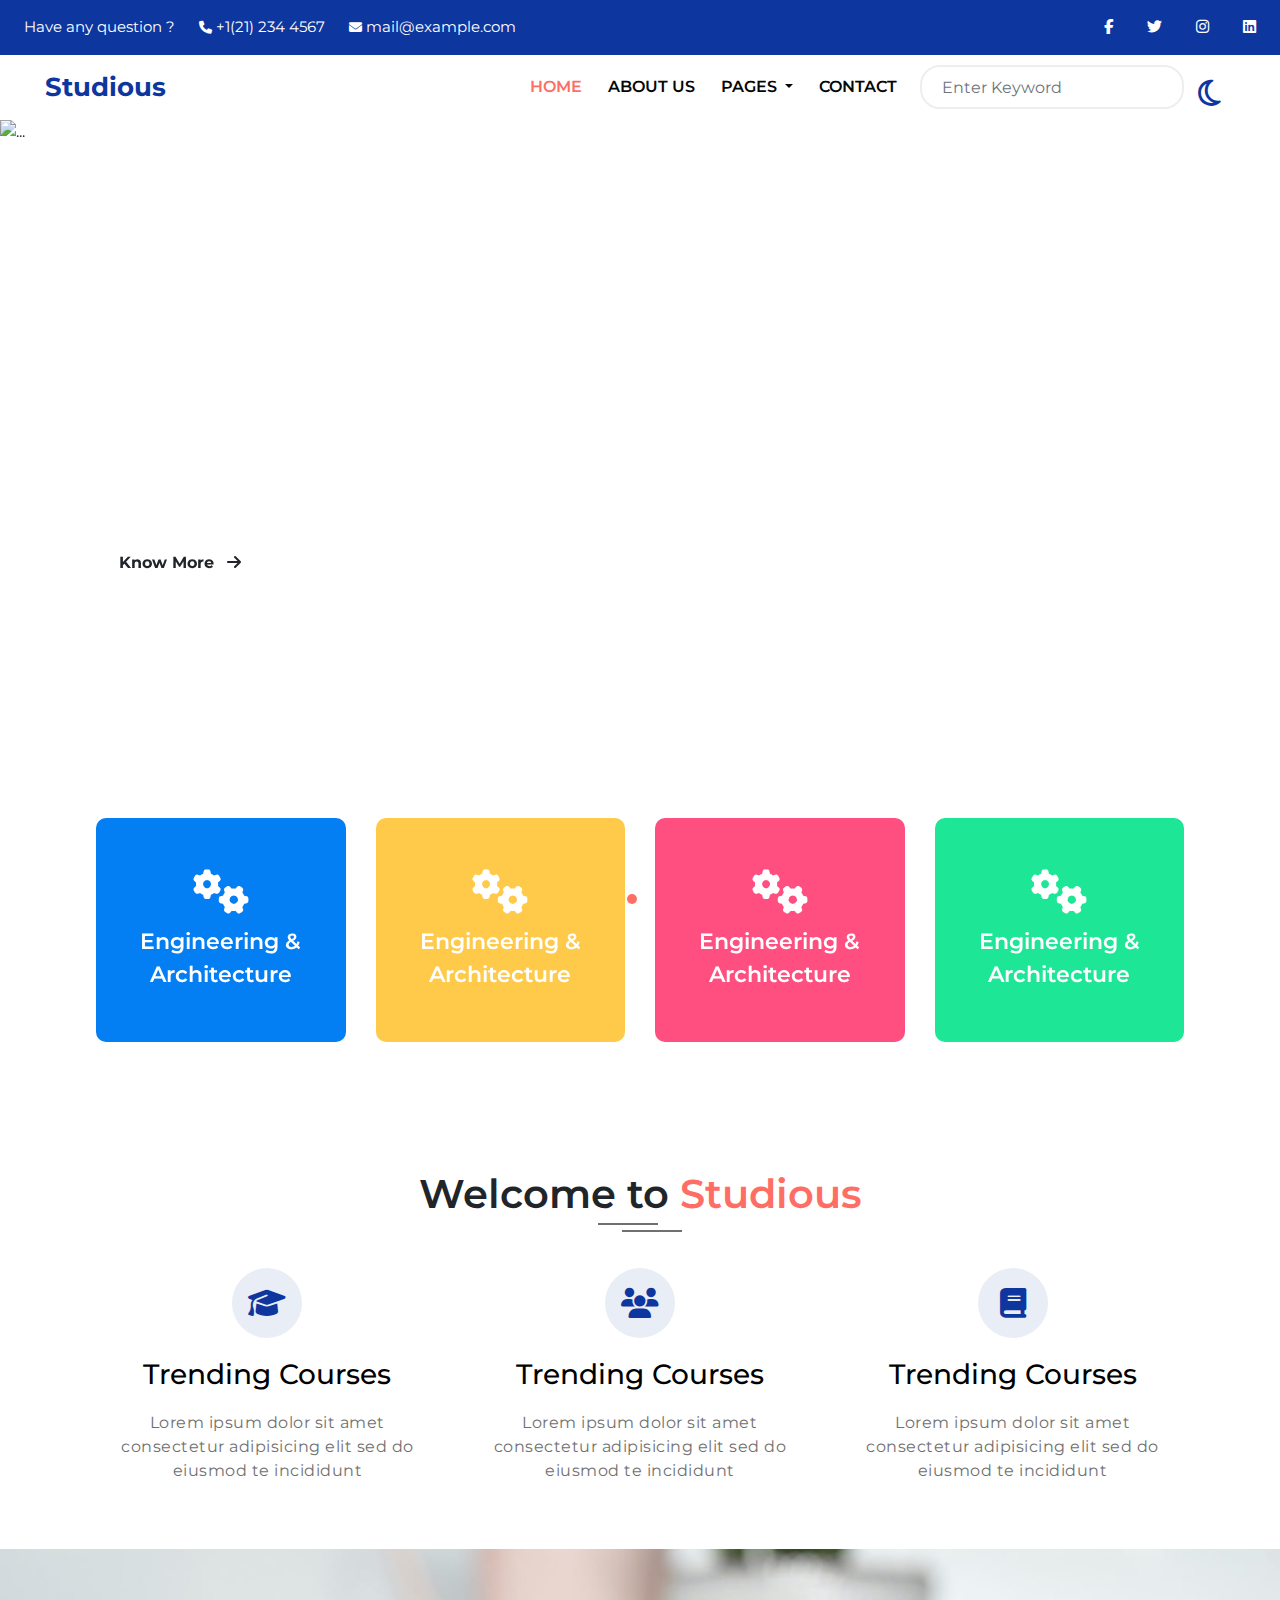
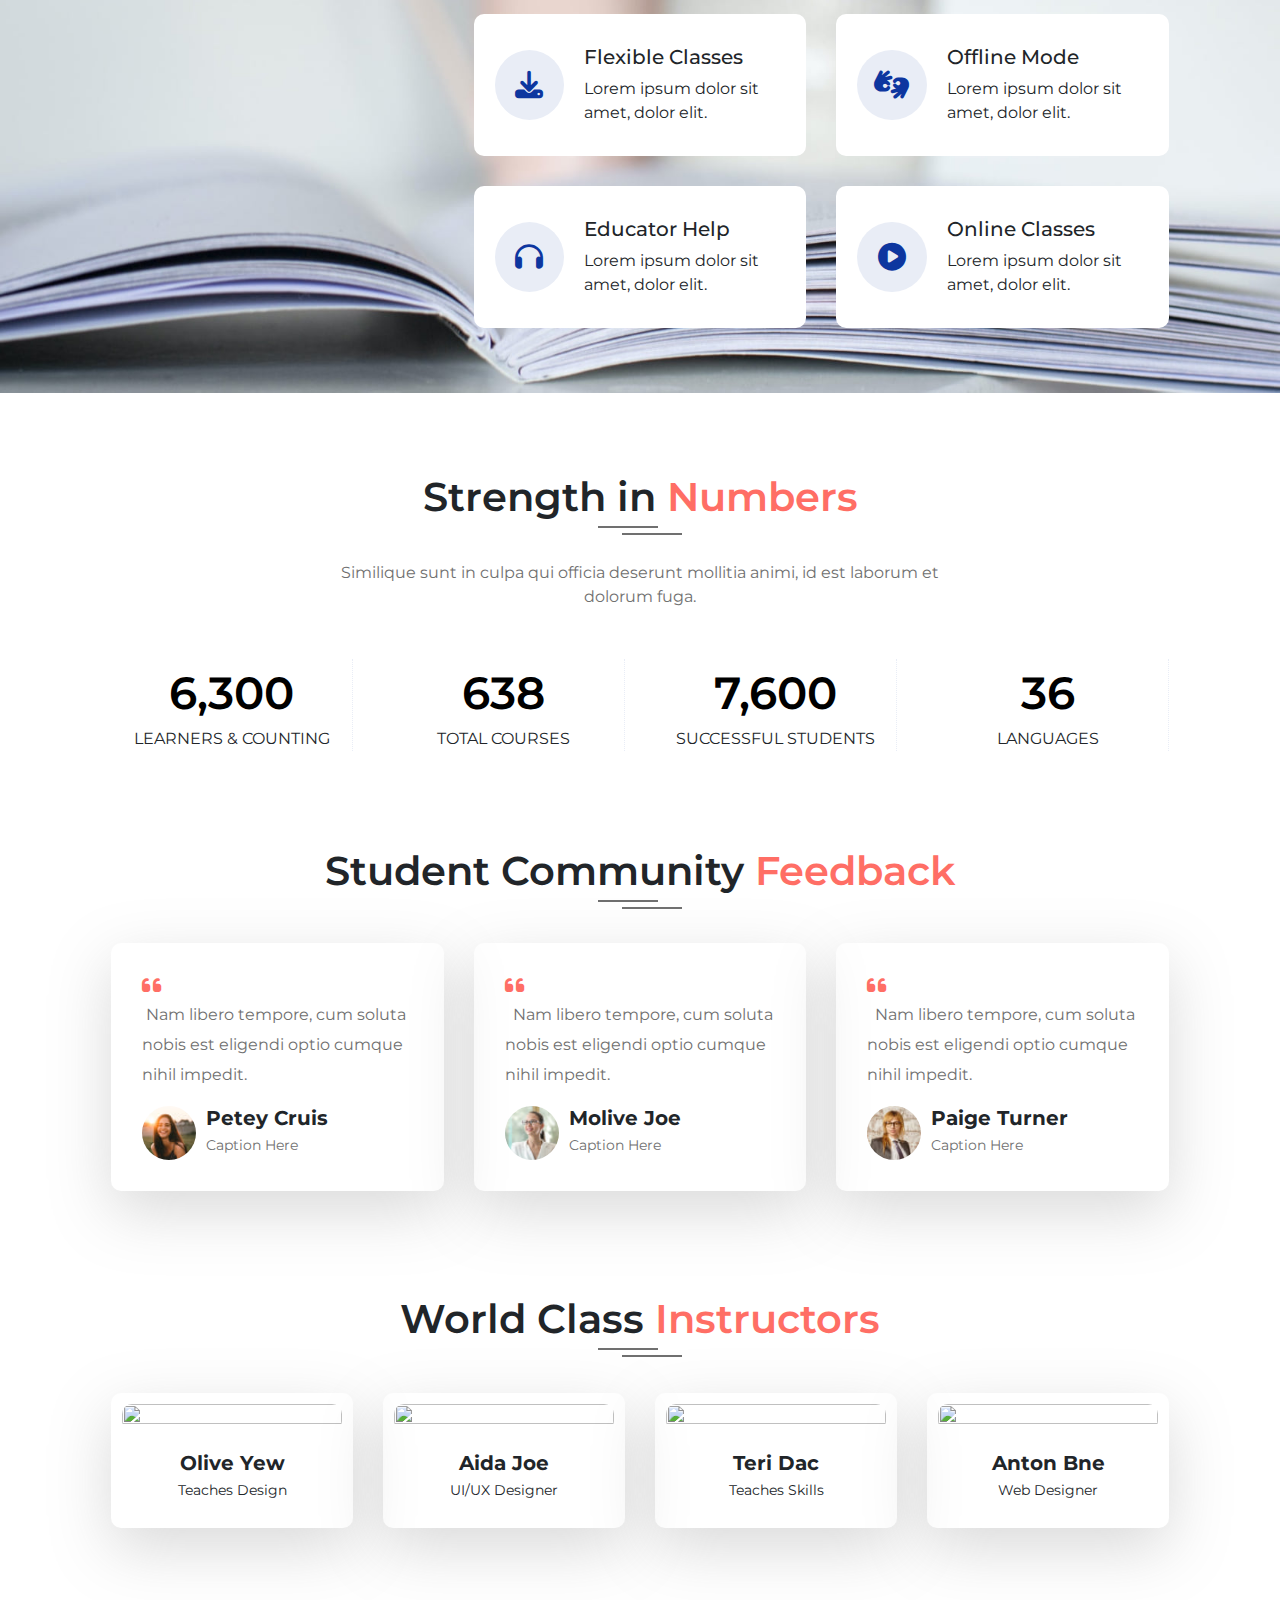
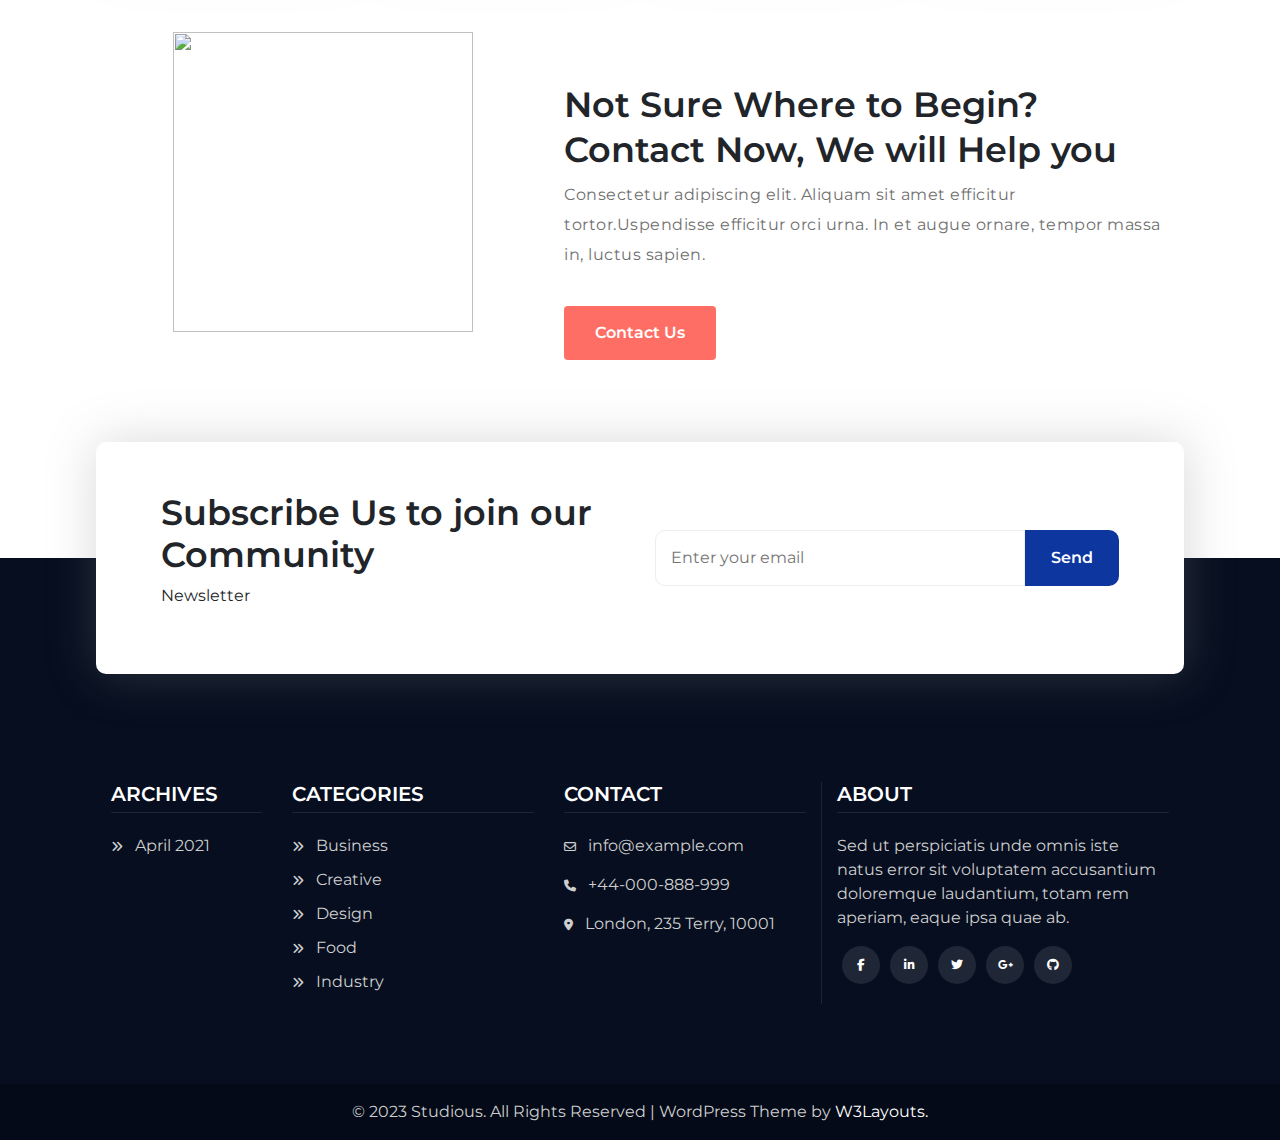
==== index.html @ 803b39f8 "edit ten file" ====
<!DOCTYPE html>
<html lang="en">
  <head>
    <link rel="shortcut icon" href="./img/icon.png" type="image/x-icon">
    <title>Studious - Group 3</title>
    <!-- Required meta tags -->
    <meta charset="utf-8" />
    <meta
      name="viewport"
      content="width=device-width, initial-scale=1, shrink-to-fit=no"
    />
    <!-- Bootstrap CSS -->
    <link
      rel="stylesheet"
      href="https://stackpath.bootstrapcdn.com/bootstrap/4.3.1/css/bootstrap.min.css"
      integrity="sha384-ggOyR0iXCbMQv3Xipma34MD+dH/1fQ784/j6cY/iJTQUOhcWr7x9JvoRxT2MZw1T"
      crossorigin="anonymous"
    />

    <!-- FONT AWESOME -->
    <link
      rel="stylesheet"
      href="https://cdnjs.cloudflare.com/ajax/libs/font-awesome/6.4.0/css/all.min.css"
    />

    <!-- FONT GG -->
    <link
      href="https://fonts.googleapis.com/css2?family=Montserrat:wght@100;200;300;400;500;600;700;800;900&display=swap"
      rel="stylesheet"
    />

    <!-- MAIN CSS -->
    <link rel="stylesheet" href="./CSS/index.css" />
  </head>
  <body id="myBody">
    <!-- HEADER -->
    <header>
      <div class="header__container">
        <div
          class="header__contact d-flex justify-content-between align-items-center py-3 px-4"
        >
          <div class="header__left d-flex align-items-center">
            <a href="#"><span class="hover__ora">Have any question ?</span></a>
            <div class="header__icon ml-4">
              <i class="fa fa-phone"></i>
              <a href="tel:+1(21)2344567">
                <span class="hover__ora">+1(21) 234 4567</span>
              </a>
            </div>
            <div class="header__icon ml-4">
              <i class="fa fa-envelope"></i>
              <a href="mailto:mail@example.com">
                <span class="hover__ora">mail@example.com</span>
              </a>
            </div>
          </div>
          <div class="header__right">
            <a href="https://facebook.com/w3layouts">
              <i class="fab fa-facebook-f hover__ora"></i>
            </a>
            <a href="https://twitter.com/w3layouts">
              <i class="fab fa-twitter hover__ora"></i>
            </a>
            <a href="https://instagram.com/w3layouts">
              <i class="fab fa-instagram hover__ora"></i>
            </a>
            <a href="https://Linkedin.com/w3layouts">
              <i class="fab fa-linkedin hover__ora"></i>
            </a>
          </div>
        </div>
        <div class="header__content">
          <!--start navbar -->
          <nav class="header__nav navbar navbar-expand-lg mx-lg-4 ">
            <a class="navbar-brand d-flex align-items-center" href="#">
              <img src="./img/logo.png" alt="" />
              <span class="hover__ora h2_DarkLight_Hover">Studious</span>
            </a>
            <button
              class="navbar-toggler"
              type="button"
              data-toggle="collapse"
              data-target="#navbarSupportedContent"
              aria-controls="navbarSupportedContent"
              aria-expanded="false"
              aria-label="Toggle navigation"
            >
              <span class="navbar-toggler-icon fa icon-expand fa-bars"></span>
            </button>

            <div class="collapse navbar-collapse" id="navbarSupportedContent">
              <ul class="navbar-nav ml-auto">
                <li class="nav-item active">
                  <a class="nav-link h2_DarkLight_Hover " style="color: #ff6e65;" href="#">Home</a>
                </li>
                <li class="nav-item">
                  <a class="nav-link h2_DarkLight_Hover" href="#">About Us</a>
                </li>
                <li class="nav-item dropdown">
                  <a
                    class="nav-link h2_DarkLight_Hover dropdown-toggle"
                    href="#"
                    id="navbarDropdown"
                    role="button"
                    data-toggle="dropdown"
                    aria-haspopup="true"
                    aria-expanded="false"
                  >
                    Pages
                  </a>
                  <div class="dropdown-menu" aria-labelledby="navbarDropdown">
                    <a class="dropdown-item h2_DarkLight_Hover" href="#">BLOG POSTS</a>
                    <a class="dropdown-item h2_DarkLight_Hover" href="#">404 PAGE</a>
                    <!-- <div class="dropdown-divider"></div> -->
                    <a class="dropdown-item h2_DarkLight_Hover" href="#">LANDING PAGE</a>
                    <a class="dropdown-item h2_DarkLight_Hover" href="#">ELEMENTS PAGE</a>
                  </div>
                </li>
                
                  <li class="nav-item">
                    <a class="nav-link h2_DarkLight_Hover " href="#">Contact</a>
                  </li>                           
              </ul>
              <form class="form-inline my-2 my-lg-0">
                <input
                  class="form-control mr-sm-2"
                  type="search"
                  placeholder="Enter Keyword"
                  aria-label="Search"
                />
                <button class="btn" aria-hidden="true" type="submit">
                  <i class="fa fa-search hover__ora"></i>
                </button>              
              </form>
            </div>
            <!-- dark-light -->
            <div class="nav-item nav-item2 ml-5">
              <button class="btn btn_dark_light" id="switchButton" title="Click to switch theme">
                <i class="fa-regular fa-moon"></i>
                <i class="fa-regular fa-sun"></i>
              </button>
            </div>
            <!-- end dark-light -->
          </nav>
          <!-- end navbar -->
        </div>
      </div>
      <div class="clear"></div>
    </header>
    
    <!-- BANNER -->
    <section class="banner">
      <div class="banner__container">
        <div class="banner__img">
        <div
          id="carouselExampleIndicators"
          class="carousel slide"
          data-ride="carousel"
        >
          <ol class="carousel-indicators">
            <li
              data-target="#carouselExampleIndicators"
              data-slide-to="0"
              class="active"
            ></li>
            <li data-target="#carouselExampleIndicators" data-slide-to="1"></li>
          </ol>
          <div class="carousel-inner">
            <div class="carousel-item active">
              <img src="./img/banner1.jpg" class="d-block w-100 h-100" alt="..." />
              <div class="banner__text">
                <p>
                  Master the Skills to Drive yours Career                  
                </p>
                <a class="button1 btn" href="#">Know More <i class="fa fa-arrow-right ml-2"></i></a>
              </div>
            </div>
            <div class="carousel-item">
              <img src="./img/banner2.jpg" class="d-block w-100 h-100" alt="..." />
              <div class="banner__text">
                <p>
                  Studious is the 
                  best choice for 
                  everyone
                </p>
                <a class="button1 btn" href="#">Know More <i class="fa fa-arrow-right ml-2"></i></a>
              </div>
            </div>
          </div>
        </div>
      </div>
     
      <div class="clear"></div>
    </section>

    <!--SERVICE -->
    <section class="service container__common">
      <div class="row text-center">
        <div class="col-lg-3 col-md-6 col-12 mb-3">
          <div class="service__item service__item1">
            <i class="fa fa-cogs"></i>
            <a href="#">Engineering & <br>Architecture</a>
          </div>
        </div>
        <div class="col-lg-3 col-md-6 col-12 mb-3">
          <div class="service__item service__item2">
            <i class="fa fa-cogs"></i>
            <a href="#">Engineering & <br>Architecture</a>
          </div>
        </div>
        <div class="col-lg-3 col-md-6 col-12 mb-3">
          <div class="service__item service__item3">
            <i class="fa fa-cogs"></i>
            <a href="#">Engineering & <br>Architecture</a>
          </div>
        </div>
        <div class="col-lg-3 col-md-6 col-12 mb-3">
          <div class="service__item service__item4">
            <i class="fa fa-cogs"></i>
            <a href="#">Engineering & <br>Architecture</a>
          </div>
        </div>
      </div>
      <div class="clear"></div>
    </section>

    <!-- INTRO -->
    <section class="intro">
      <div class="intro__top container__common title">
        <h2 class="h2_DarkLight">Welcome to<span>&nbspStudious</span></h2>
        <div class="intro__detail row text-center">
          <div class="col-12 col-sm-6 col-lg-4 mx-auto">
            <div class="intro__top__item">
              <i class="fa fa-graduation-cap"></i>
              <a href="#">
                <h3 class="h2_DarkLight_Hover">Trending Courses</h3>
              </a>
              <p>Lorem ipsum dolor sit amet consectetur adipisicing elit sed do eiusmod te incididunt</p>
            </div>
          </div>
          <div class=" col-12 col-sm-6 col-lg-4 mx-auto">
            <div class="intro__top__item">
              <i class="fa fa-users"></i>              
              <a href="#">
                <h3 class="h2_DarkLight_Hover">Trending Courses</h3>
              </a>
              <p>Lorem ipsum dolor sit amet consectetur adipisicing elit sed do eiusmod te incididunt</p>
            </div>
          </div>
          <div class=" col-12 col-sm-6 col-lg-4 mx-auto ">
            <div class="intro__top__item">
              <i class="fa fa-book">             
              </i>           
              <a href="#">
                <h3 class="h2_DarkLight_Hover">Trending Courses</h3>
              </a>         
              <p>Lorem ipsum dolor sit amet consectetur adipisicing elit sed do eiusmod te incididunt</p>
            </div>
          </div>         
        </div>
      </div>
      <div class="intro__bot">
        <div class=" container__common row"> 
          <div class="col-xl-4"></div>
          <div class="col-xl-8 col-12 mx-0 row p-0">
          <div class="col-md-6 intro__bot__box">
            <div class="intro__bot__item">
              <i class="fa fa-download"></i>
              <div class="intro__text">
                <h5 class="h2_DarkLight">Flexible Classes</h5>
                <p  class="mb-0 h5_DarkLight">Lorem ipsum dolor sit <br> amet, dolor elit.</p>
              </div>
            </div>
          </div>
          <div class="col-md-6 intro__bot__box">
            <div class="intro__bot__item">
              <i class="fa fa-american-sign-language-interpreting"></i>
              <div class="intro__text">
                <h5 class="h2_DarkLight">Offline Mode</h5>
                <p  class="mb-0 h5_DarkLight">Lorem ipsum dolor sit <br> amet, dolor elit.</p>
              </div>
            </div>
          </div>
          <div class="col-md-6 intro__bot__box">
            <div class="intro__bot__item">
              <i class="fa fa-headphones"></i>
              <div class="intro__text">
                <h5 class="h2_DarkLight">Educator Help</h5>
                <p  class="mb-0 h5_DarkLight">Lorem ipsum dolor sit <br> amet, dolor elit.</p>
              </div>
            </div>
          </div>
          <div class="col-md-6 intro__bot__box">
            <div class="intro__bot__item">
              <i class="fa fa-play-circle"></i>
              <div class="intro__text">
                <h5 class="h2_DarkLight">
                  Online Classes</h5>
                <p  class="mb-0 h5_DarkLight">Lorem ipsum dolor sit <br> amet, dolor elit.</p>
              </div>
            </div>
          </div>  
        </div>
        </div>                 
        </div>              
      
      <div class="clear"></div>
    </section>

    <!-- NUMBER -->
   <section class="number text-center">
    <div class="number__title title">
      <h2 class="h2_DarkLight">Strength in<span>&nbspNumbers</span></h2>
      <p>Similique sunt in culpa qui officia deserunt mollitia animi, id est laborum et <br> dolorum fuga.</p>
    </div>
      <div class="number__content">
        <div class="row container__common ">
          <div class="col-12 col-sm-6 col-lg-3">
            <div class="number__item number__item1">
              <span class="counter h2_DarkLight">6,300</span>
              <p>LEARNERS & COUNTING</p>
            </div>
          </div>
          <div class="col-12 col-sm-6 col-lg-3">
            <div class="number__item number__item1">
              <span class="counter h2_DarkLight">638</span>
              <p>TOTAL COURSES</p>
            </div>
          </div>
          <div class="col-12 col-sm-6 col-lg-3">
            <div class="number__item number__item1">
              <span class="counter h2_DarkLight">7,600</span>
              <p>SUCCESSFUL STUDENTS</p>
            </div>
          </div>
          <div class="col-12 col-sm-6 col-lg-3">
            <div class="number__item number__item1">
              <span class="counter h2_DarkLight">36</span>
              <p>LANGUAGES</p>
            </div>
          </div>
        </div>
      </div>
    <div class="clear"></div>
   </section>

   <!-- FEEDBACK -->
   <section class="feedback">
    <div class="feedback__title title">
      <h2 class="h2_DarkLight ">Student Community<span>&nbspFeedback</span></h2>
    </div>
    <div class="feedback__content row container__common mt-5">
      <div class="col-12 col-md-6 col-lg-4  mb-4">
        <div class="feedback__item">
          <i class="fa fa-quote-left"></i>
          <p class="h5_DarkLight"> &nbspNam libero tempore, cum soluta nobis est eligendi optio cumque nihil impedit.</p>
          <div class="feedback__icon">
            <img src="./img/feedback__icon1.jpg" alt="">
            <div class="feedback__name">
              <h5 class="h2_DarkLight">Petey Cruis</h5>
              <p>Caption Here</p>
            </div>
          </div>
        </div>
      </div>
      <div class="col-12 col-md-6 col-lg-4 mb-4">
        <div class="feedback__item">
          <i class="fa fa-quote-left"></i>
          <p class="h5_DarkLight">&nbsp Nam libero tempore, cum soluta nobis est eligendi optio cumque nihil impedit.</p>
          <div class="feedback__icon">
            <img src="./img/feedback__icon2.jpg" alt="">
            <div class="feedback__name">
              <h5 class="h2_DarkLight">Molive Joe</h5>
              <p>Caption Here</p>
            </div>
          </div>
        </div>
      </div>
      <div class="col-12 col-md-6 col-lg-4 mb-4 mx-auto">
        <div class="feedback__item">
          <i class="fa fa-quote-left"></i>
          <p class="h5_DarkLight">&nbsp Nam libero tempore, cum soluta nobis est eligendi optio cumque nihil impedit.</p>
          <div class="feedback__icon">
            <img src="./img/feedback__icon3.jpg" alt="">
            <div class="feedback__name">
              <h5 class="h2_DarkLight">Paige Turner</h5>
              <p>Caption Here</p>
            </div>
          </div>
        </div>
      </div>

    </div>
    <div class="clear"></div>
   </section>

   <!-- INSTRUCTORS -->
   <section class="instructors">
    <div class="instructors__title title">
      <h2 class="h2_DarkLight">World Class<span>&nbspInstructors</span></h2>
    </div>
    <div class="instructors__content row container__common text-center">
      <div class="col-12 col-sm-6 col-lg-3 mb-4">
        <div class="instructions__item">
          <div class="instructors__img">
            <img src="./img/instructors__1.jpg" alt="">
            <div class="instructors__overlay">
              <a href="#">
                <i class="fab fa-facebook-f"></i>
              </a>
              <a href="#">
                <i class="fab fa-twitter"></i>
              </a>
              <a href="#">
               <i class="fab fa-google-plus-g"></i>
              </a> 
            </div>
          </div>
          <h5 class="h2_DarkLight_Hover">Olive Yew</h5>
          <p class="h5_DarkLight">Teaches Design</p>
        </div>
      </div>
      <div class="col-12 col-sm-6 col-lg-3 mb-4">
        <div class="instructions__item">
          <div class="instructors__img">
            <img src="./img/instructors__2.jpg" alt="">
            <div class="instructors__overlay">
              <a href="#">
                <i class="fab fa-facebook-f"></i>
              </a>
              <a href="#">
                <i class="fab fa-twitter"></i>
              </a>
              <a href="#">
               <i class="fab fa-google-plus-g"></i>
              </a> 
            </div>
          </div>
          <h5 class="h2_DarkLight_Hover">Aida Joe</h5>
          <p class="h5_DarkLight">UI/UX Designer</p>
        </div>
      </div>
      <div class="col-12 col-sm-6 col-lg-3 mb-4">
        <div class="instructions__item">
          <div class="instructors__img">
            <img src="./img/instructors__3.jpg" alt="">
            <div class="instructors__overlay">
              <a href="#">
                <i class="fab fa-facebook-f"></i>
              </a>
              <a href="#">
                <i class="fab fa-twitter"></i>
              </a>
              <a href="#">
               <i class="fab fa-google-plus-g"></i>
              </a> 
            </div>
          </div>
          <h5 class="h2_DarkLight_Hover">Teri Dac</h5>
          <p class="h5_DarkLight">Teaches Skills</p>
        </div>
      </div>
      <div class="col-12 col-sm-6 col-lg-3 mb-4">
        <div class="instructions__item">
          <div class="instructors__img">
            <img src="./img/instructors__4.jpg" alt="">
            <div class="instructors__overlay">
              <a href="#">
                <i class="fab fa-facebook-f"></i>
              </a>
              <a href="#">
                <i class="fab fa-twitter"></i>
              </a>
              <a href="#">
               <i class="fab fa-google-plus-g"></i>
              </a> 
            </div>
          </div>  
          <h5 class="h2_DarkLight_Hover">Anton Bne</h5>
          <p class="h5_DarkLight">Web Designer</p>         
        </div>
      </div>      
    </div>
   </section>

   <!-- CONTACT -->
<section class="contact">
<div class="contact__tittle container__common row d-flex">
  <div class="col-lg-5 mx-auto contact__item1">
    <img src="./img/contact__1.png" alt="">
  </div>
  <div class="col-lg-7 mb-5 contact__item2 ">
    <h2 class="h2_DarkLight">Not Sure Where to Begin? <br>
      Contact Now, We will Help you</h2>
      <p>Consectetur adipiscing elit. Aliquam sit amet efficitur tortor.Uspendisse efficitur orci urna. In et augue ornare, tempor massa in, luctus sapien.</p>
      <a href="#" class="btn contact__button">Contact Us</a>
  </div>
</div>
<div class="contact__content">
  <div class="row container__common">
  <div class="col-lg-2 col-sm-6 col-12 mt-4">
    <div class="contact__item">
      <h5>ARCHIVES</h5>
      <a href="#">
        <i class="fa-solid fa-angles-right"></i>
        <span> &nbsp April 2021</span>
      </a>
    </div>
  </div>
  <div class="col-lg-3 col-sm-6 col-12 mt-4">
    <div class="contact__item">
    <h5>CATEGORIES</h5>    
      <a href="#">
        <i class="fa-solid fa-angles-right"></i>
        <span>&nbsp Business</span>
      </a>
    <a href="#">
      <i class="fa-solid fa-angles-right"></i>
      <span>&nbsp Creative</span>
    </a>
    <a href="#">
      <i class="fa-solid fa-angles-right"></i>
      <span>&nbsp Design </span>
    </a>
    <a href="#">
      <i class="fa-solid fa-angles-right"></i>
      <span>&nbsp Food</span>
    </a>
    <a href="#">
      <i class="fa-solid fa-angles-right"></i>
      <span>&nbsp Industry</span>
    </a>
  </div>
  </div>
  <div class="col-lg-3 col-sm-6 col-12 mt-4">
    <div class="contact__item">
      <h5>CONTACT</h5>
      <div class="contact__address">
      <a href="#">
        <i class="fa-regular fa-envelope"></i>
        <span>&nbsp info@example.com</span>
      </a>
      <a href="#">
        <i class="fa fa-phone"></i>
        <span>&nbsp +44-000-888-999</span>
      </a>
      <a href="#">
        <i class="fa fa-map-marker-alt"></i>
        <span>&nbsp London, 235 Terry, 10001</span>
      </a>
    </div>
    </div>
  </div>
  <div class="col-lg-4 col-sm-6 col-12 mt-4 contact__about">
    <div class="contact__item ">
      <h5>ABOUT</h5>
      <p>Sed ut perspiciatis unde omnis iste natus error sit voluptatem accusantium doloremque laudantium, totam rem aperiam, eaque ipsa quae ab.</p>
      <div class="contact__icon">
      <a href="#">
        <i class="fab fa-facebook-f"></i>
      </a>
      <a href="#">
        <i class="fab fa-linkedin-in"></i>
      </a>
      <a href="#">
        <i class="fab fa-twitter"></i>
      </a>
      <a href="#">
        <i class="fab fa-google-plus-g"></i>
      </a>
      <a href="#">
        <i class="fab fa-github"></i>
      </a>
    </div>
    </div>
  </div>
</div>
<div class="contact__search row">
  <div class="col-12 col-md-6 ">
<h3 class="h2_DarkLight">Subscribe Us to join our Community</h3>
<p class="h5_DarkLight">Newsletter</p>
  </div>
  <div class="col-12 col-md-6 d-flex align-items-center">
<input type="text" placeholder="Enter your email">
<button class="h2_DarkLight buttonbg" type="submit">Send</button>
  </div>
  
</div>
</div>
<div class="contact__bot text-center py-3">
  <p>© 2023 Studious. All Rights Reserved | WordPress Theme by <a href="#">W3Layouts.</a></p>
</div>
</section>
<!-- BACK TO TOP -->

<section class="backtotop">
  <a href="#" class="cd-top text-replace js-cd-top">
    <i class="fa fa-level-up-alt onTop"></i>
  </a>
</section>
    <!-- Optional JavaScript -->
    <!-- jQuery first, then Popper.js, then Bootstrap JS -->
    <script
      src="https://code.jquery.com/jquery-3.3.1.slim.min.js"
      integrity="sha384-q8i/X+965DzO0rT7abK41JStQIAqVgRVzpbzo5smXKp4YfRvH+8abtTE1Pi6jizo"
      crossorigin="anonymous"
    ></script>
    <script
      src="https://cdnjs.cloudflare.com/ajax/libs/popper.js/1.14.7/umd/popper.min.js"
      integrity="sha384-UO2eT0CpHqdSJQ6hJty5KVphtPhzWj9WO1clHTMGa3JDZwrnQq4sF86dIHNDz0W1"
      crossorigin="anonymous"
    ></script>
    <script
      src="https://stackpath.bootstrapcdn.com/bootstrap/4.3.1/js/bootstrap.min.js"
      integrity="sha384-JjSmVgyd0p3pXB1rRibZUAYoIIy6OrQ6VrjIEaFf/nJGzIxFDsf4x0xIM+B07jRM"
      crossorigin="anonymous"
    ></script>
<!-- WAYPOINTS JS -->
<script src="https://cdnjs.cloudflare.com/ajax/libs/waypoints/4.0.1/jquery.waypoints.js"></script>
<!-- COUTING UP NUMBER JS -->
<script src="./Counting-Up-To-Numerical-Values-On-Scroll-jQuery-Countup-js/jquery.countup.min.js"></script>
<!-- COUTER JS -->
<script>
  $('.counter').countUp({
  'time': 5000,
  'delay': 10
});
</script>


 <!-- DARK -LIGHT -->
 <script src="./main.js"></script>
 <script>
/**
Solution: 
Khi click vào nút moon 🌙 , thẻ body sẽ được thêm class dark.
Dựa vào class dark, ta viết css dành riêng cho dark theme.
Ngược lại, khi click vào nút sun ☀️, ta sẽ xóa class dark để css light theme hiện lại
*/
//gọi thẻ button có id là switchButton
// gắn chức năng click cho switchButton
document.getElementById("switchButton").onclick = function () {
  //khi button được click thì tìm đến thẻ body có id là myBody
  // dùng classlist để gọi thuộc tính class của thẻ body
  //Sử dụng toggle() để thêm hoặc xóa 1 class của thẻ html. Nếu thẻ body không có class dark thì toggle sẽ thêm class dark vào body. Ngược lại, nếu thẻ body đang có class dark thì toogle sẽ xóa class dark đi.
  document.getElementById("myBody").classList.toggle("dark");
};
 </script>
 <!-- BACK TO TOP -->
 <script src="./back-to-top-master/assets/js/util.js"></script>
 <script src="./back-to-top-master/assets/js/main-backtotop.js"></script>
 
  </body>
</html>
---- CSS/index.css ----
/* GLOBAL */
* {
  margin: 0;
  padding: 0;
  box-sizing: border-box;
  scroll-behavior: smooth;
}
body {
  font-family: "Montserrat", sans-serif;
  font-size: 16px;
}
.container__common {
  width: 85%;
  margin: 0 auto;
}
.clear {
  clear: both;
}
.title h2 {
  font-size: 40px;
  font-weight: 600;
  text-align: center;
  position: relative;
  display: flex;
  justify-content: center;
}
.title h2 span {
  color: #ff6e65;
}
.title h2::before {
  content: "";
  width: 60px;
  height: 2px;
  background-color: #707070;
  position: absolute;
  bottom: -7px;
  transform: translateX(-20%);
}
.title h2::after {
  content: "";
  width: 60px;
  height: 2px;
  background-color: #707070;
  position: absolute;
  bottom: -14px;
  transform: translateX(20%);
}
/* DARK-LIGHT */
.nav-item2 .nav-link i {
  font-size: 30px;
  transform: translateY(7px);
  color: #4867b0;
}
body .nav-item2 .nav-link:hover i {
  color: #ff6e65;
}

button {
  background: var(--primary-color);
  border: none;
  color: #fff;
  padding: 16px 30px;
  font-size: 16px;
  cursor: pointer;
  font-weight: 600;
  border-radius: 0 8px 8px 0;
}

/* light theme */
#myBody {
  background-color: white;
  transition: all 0.5s;
}
#switchButton {
  background-color: transparent;
  transition: all 0.5s;
}
#switchButton .fa-sun {
  display: none;
}
#switchButton .fa-moon {
  display: block;
}
/* dark theme */
.dark#myBody {
  background-color: #161c2d;
  transition: all 0.5s;
}
.dark #switchButton {
  background-color: transparent;
  transition: all 0.5s;
}

.dark #switchButton .fa-sun {
  display: block;
}
.nav-item2 .nav-link:focus {
  outline: none !important;
  box-shadow: none;
}
.dark #switchButton .fa-moon {
  display: none;
}

#myBody.dark .header__content .dropdown-menu {
  background-color: #161c2d; /* Màu bạn muốn cho chế độ tối */
}

#myBody.dark .contact__search,
#myBody.dark .contact__search input,
#myBody.dark .intro__bot__item,
#myBody.dark .form-inline input {
  background-color: #161c2d; /* Màu bạn muốn cho chế độ tối */
}

#myBody.dark .header__content.scrolled {
  position: fixed;
  top: 0;
  left: 0;
  width: 100%;
  background-color: #161c2d; /* Thay đổi màu nền khi thanh navbar hiển thị trên top */
  z-index: 1000; /* Đảm bảo nằm trên cùng */
  box-shadow: 0 2px 4px rgba(0, 0, 0, 0.1);
  transition: 0.1s;
}

#myBody.dark .header__content a,
#myBody.dark .header__content .dropdown-item {
  color: white; /* Màu bạn muốn cho chế độ tối */
}

#myBody.dark .header__content a {
  color: white; /* Màu bạn muốn cho chế độ tối */
}

#myBody.dark .h2_DarkLight,
#myBody.dark .h2_DarkLight_Hover,
#myBody.dark .intro .intro__top__item h3,
#myBody.dark .intro .intro__top__item i {
  color: white; /* Màu bạn muốn cho chế độ tối */
}

#myBody.dark .h5_DarkLight {
  color: #d7d7d7; /* Màu bạn muốn cho chế độ tối */
}

#myBody.dark .h2_DarkLight_Hover:hover {
  color: #ff6e65; /*hover vào 1 vài element ở chế độ tối */
  cursor: pointer;
  background: none;
}

#myBody.dark .intro .intro__top__item i,
#myBody.dark .intro .intro__bot__item i {
  background-color: rgba(168, 176, 195, 0.11); /* Màu bạn muốn cho chế độ tối */
}

#myBody.dark button,
#myBody.dark .intro .intro__top__item i,
#myBody.dark .intro .intro__bot__item i {
  color: #4867b0; /* Màu bạn muốn cho chế độ tối */
}
#myBody.dark .onTop,
#myBody.dark .buttonbg {
  background-color: #4867b0; /* Màu bạn muốn cho chế độ tối */
}

/* button dark_light */

#switchButton {
  transform: translate(-25%, 25%); /* vi trí icon d-light */
}
#switchButton i:hover {
  color: #ff6e65;
}
#switchButton i {
  font-size: 30px; /* font icon d-light */
}
.btn_dark_light:focus {
  box-shadow: none;
}

/* HEADER */
/* header contact */

header .header__contact {
  background-color: #0d369f;
  font-size: 15px;
}
header .header__left a,
header .header__left i,
header .header__right i {
  color: white;
}
header .header__left i {
  font-size: 13px;
}
header .header__right i {
  margin-left: 30px;
  transition: all 0.5s;
}
header .header__left a {
  text-decoration: none;
}
header .header__left span {
  transition: all 0.5s;
}
header .hover__ora:hover,
header .header__content a:hover,
header .header__content .active a,
.intro .intro__top__item a:hover {
  color: #ff6e65;
}
/* header content */
header .header__nav span {
  color: #0d369f;
  font-size: 26px;
  font-weight: 700;
  margin-left: 5px;
  transition: all 0.5s;
}
header .header__nav .nav-link {
  text-transform: uppercase;
  color: #060606;
  font-weight: 600;
  margin: 0 5px;
}
header .navbarDropdown {
  border: 1px solid white;
}
header .header__nav input {
  border-radius: 20px;
  border: 2px solid #eee;
  z-index: 2;
}
header .header__nav .form-inline {
  position: relative;
}
header .header__nav input {
  padding: 20px;
  margin-left: 10px;
}
header .header__nav input:focus {
  outline: none !important;
  box-shadow: none;
  border: 2px solid #eee;
}
header .header__nav button {
  position: absolute;
  right: 10px;
  top: 5px;
  color: #0d369f;
}

/* Thêm CSS cho class header__content khi scroll */
.header__content.scrolled {
  position: fixed;
  top: 0;
  left: 0;
  width: 100%;
  background-color: white; /* Thay đổi màu nền khi thanh navbar hiển thị trên top */
  z-index: 1000; /* Đảm bảo nằm trên cùng */
  box-shadow: 0 2px 4px rgba(0, 0, 0, 0.1);
  transition: 0.1s;
}

/*  BANNER */
.banner__container {
  position: relative;
}
.banner .carousel-item {
  background-size: cover;
  background-position: bottom center;
  position: relative;
  height: 90vh;
}

.banner li {
  width: 10px;
  height: 10px;
  border-radius: 50%;
  background-color: white;
}
.banner li.active {
  width: 10px;
  height: 10px;
  border-radius: 50%;
  background-color: #ff6e65;
}

.banner .carousel-item .banner__text {
  width: 50%;
  height: 50%;
  position: absolute;
  top: 0;
  left: 0;
  transform: translate(15%, 40%);
}
.banner .carousel-item .banner__text p {
  color: white;
  font-size: 70px;
  line-height: 80px;
  font-weight: bold;
}
.banner .carousel-item .button1 {
  padding: 12px 22px;
  background-color: white;
  font-weight: bold;
  box-shadow: none;
  transition: all 0.5s;
}
.banner .carousel-item .button1:hover {
  background-color: #ff6e65;
  color: white;
}

/* button banner ?*/

/* SERVICE */
.service__item {
  padding: 50px 30px;
  border: 1px solid transparent;
  border-radius: 10px;
  transform: translateY(-50%);
}
.service .service__item i {
  font-size: 45px;
  color: white;
}
.service .service__item a {
  display: block;
  font-size: 22px;
  margin-top: 10px;
  font-weight: 600;
  color: white;
  text-decoration: none;
  transition: all 0.5s;
}
.service .service__item a:hover {
  color: black;
}
.service .service__item1 {
  background-color: #037ef3;
}
.service .service__item2 {
  background-color: #ffc949;
}
.service .service__item3 {
  background-color: #ff4f81;
}
.service .service__item4 {
  background-color: #1ee697;
}
/* INTRO */
.intro .intro__top h2 {
  margin-bottom: 50px;
}
.intro .intro__top__item i {
  width: 70px;
  height: 70px;
  border-radius: 50%;
  font-size: 30px;
  background: #e9edf6;
  color: #0d369f;
  line-height: 70px;
}
.intro .intro__top__item a {
  text-decoration: none;
  color: black;
  transition: all 0.5s;
}
.intro .intro__top__item h3 {
  margin: 20px 0;
}
.intro .intro__top__item p {
  color: #707070;
  letter-spacing: 0.5px;
}
/* intro bot */
.intro .intro__bot {
  background-image: url(../img/bg3.jpg);
  background-size: cover;
  background-position: bottom;
  padding: 50px 0;
  margin-top: 50px;
}
.intro .intro__bot .intro__bot__item {
  border: 1px solid transparent;
  border-radius: 10px;
  display: flex;
  align-items: center;
  padding: 30px 20px;
  background-color: white;
}
.intro .intro__bot__box {
  padding: 15px;
}
.intro .intro__bot__item i {
  width: 30%;
  width: 70px;
  height: 70px;
  border-radius: 50%;
  background-color: #e9edf6;
  text-align: center;
  line-height: 70px;
  font-size: 28px;
  color: #0d369f;
  margin-right: 20px;
}
.intro .intro__text {
  width: 70%;
}
/* NUMBER */
.number {
  margin-top: 80px;
}
.number__title p {
  color: #707070;
  margin-top: 40px;
}
.number__content {
  margin-top: 50px;
}
.number__content span {
  font-size: 45px;
  font-weight: 600;
  color: black;
}
.number__item1 {
  border-right: 1px dotted #e9edf6;
}
/* FEEDBACK */
.feedback {
  margin-top: 80px;
}
.feedback__item {
  padding: 30px;
  border: 1px solid transparent;
  border-radius: 10px;
  box-shadow: 0 20px 62px rgba(128, 128, 128, 0.3);
}
.feedback__item i {
  color: #ff6e65;
  font-size: 22px;
}
.feedback__item p {
  color: #707070;
  line-height: 30px;
  font-weight: 400;
}
.feedback__icon {
  display: flex;
}
.feedback__icon img {
  width: 20%;
  background-size: cover;
  border-radius: 50%;
}
.feedback__icon .feedback__name {
  width: 80%;
  padding-left: 10px;
}
.feedback__name h5 {
  margin-bottom: 0;
  font-weight: 700;
}
.feedback__name p {
  margin-bottom: 0;
  font-size: 14px;
}
/* INSTRUCTORS */
.instructors {
  margin-top: 80px;
}
.instructors__content {
  margin-top: 50px;
}
.instructions__item {
  border: 1px solid transparent;
  border-radius: 10px;
  padding: 10px;
  box-shadow: 0 20px 62px rgba(128, 128, 128, 0.3);
}
.instructors__img {
  position: relative;
  overflow: hidden;
}
.instructions__item img {
  border-radius: 10px;
  width: 100%;
  height: 100%;
}
.instructions__item h5 {
  margin-top: 20px;
  margin-bottom: 5px;
  font-weight: 700;
  transition: all 0.5s;
}
.instructions__item p {
  font-size: 14px;
}
.instructions__item:hover h5 {
  color: #ff6e65;
}
.instructions__item:hover .instructors__overlay {
  transform: translateY(0);
  opacity: 1;
}
.instructions__item .instructors__overlay {
  width: 100%;
  height: 30%;
  position: absolute;
  bottom: 0;
  left: 0;
  background-color: rgba(0, 0, 0, 0.3);
  display: flex;
  align-items: center;
  justify-content: center;
  transition: all 0.5s;
  transform: translateY(100%);
  opacity: 0;
}
.instructions__item .instructors__overlay i {
  width: 28px;
  height: 28px;
  line-height: 28px;
  border-radius: 50%;
  background-color: white;
  color: #0d369f;
  margin: 0 5px;
}
/* CONTACT */
.contact {
  margin-top: 80px;
}
.contact__item1 img {
  display: block;
  width: 300px;
  height: 300px;
  margin: 0 auto;
}
.contact__item2 h2 {
  margin-top: 50px;
  font-size: 35px;
  font-weight: 600;
  line-height: 45px;
}
.contact__item2 p {
  line-height: 30px;
  color: #707070;
  letter-spacing: 0.5px;
  font-weight: 400;
}
.contact__item2 .contact__button {
  padding: 14px 30px;
  background-color: #ff6e65;
  color: white;
  font-weight: 600;
  margin-top: 20px;
  transition: all 0.5s;
}
.contact__item2 .contact__button:hover {
  background-color: #0d369f;
}
/* CONTACT : content */
.contact__content {
  background: #060e1f;
  padding-top: 200px;
  padding-bottom: 80px;
  position: relative;
  margin-top: 150px;
}
.contact__item {
  position: relative;
}
.contact__item h5 {
  color: white;
  font-weight: 600;

  padding-bottom: 20px;
}
.contact__item h5::before {
  content: "";
  width: 100%;
  height: 1px;
  background-color: rgba(238, 238, 238, 0.1);
  position: absolute;
  left: 0;
  top: 30px;
}
.contact__item i {
  font-size: 12px;
}
.contact__item .contact__icon {
  display: flex;
}

.contact__item a {
  display: block;
  color: #cecece;
  text-decoration: none;
  margin-bottom: 10px;
  transition: all 0.5s;
}
.contact__item a:hover,
.contact__item .contact__address a:hover {
  color: white;
}
.contact__item p {
  color: #cecece;
}
.contact__item .contact__icon i {
  width: 38px;
  height: 38px;
  border-radius: 50%;
  line-height: 38px;
  background-color: rgb(255, 255, 255, 0.1);
  text-align: center;
  margin: 0 5px;
  color: white;
  transition: all 0.5s;
}
.contact__item .contact__icon i:hover {
  color: #cecece;
}
.contact__item .contact__address a {
  margin-bottom: 15px;
  color: #cecece;
  transition: all 0.5s;
}
.contact__about {
  border-left: 1px solid rgba(238, 238, 238, 0.1);
}
/* CONTACT : search */
.contact__search {
  background-color: white;
  width: 85%;
  margin: 0 auto;
  border-radius: 10px;
  padding: 50px;
  position: absolute;
  top: 0;
  left: 50%;
  transform: translate(-50%, -50%);
  box-shadow: 1px 1px 50px 1px rgba(128, 128, 128, 0.3);
}
.contact__search h3 {
  font-size: 35px;
  font-weight: 600;
}
.contact__search input {
  border: 1px solid #eee;
  border-top-left-radius: 10px;
  border-bottom-left-radius: 10px;
  padding: 15px;
  width: 100%;
  border-top-right-radius: 0;
  border-bottom-right-radius: 0;
}
.contact__search input:focus {
  box-shadow: 1px 1px 5px 1px rgba(128, 128, 128, 0.5);
  outline: none !important;
}
.contact__search button {
  color: white;
  border: 1px solid transparent;
  padding: 15px 25px;

  border-top-right-radius: 10px;
  border-bottom-right-radius: 10px;

  background-color: #0d369f;
  transition: all 0.5s;
}
.contact__search button:hover {
  background-color: rgba(13, 54, 159, 0.9);
}
/* CONTACT :contact__bot */
.contact__bot {
  background-color: #040a17;
}
.contact__bot p {
  margin-bottom: 0;
  color: #cecece;
}
.contact__bot a {
  color: white;
}
/* BACK TO TOP */
.backtotop {
  visibility: hidden;
  position: fixed;
  bottom: 80px;
  right: 20px;
}
.backtotop i {
  width: 40px;
  height: 40px;
  border: none;
  outline: none;
  border-radius: 4px;
  background-color: #0d369f;
  color: white;
  font-size: 16px;
  text-align: center;
  line-height: 40px;
}
.backtotop i:hover {
  opacity: 0.8;
}
.cd-top--is-visible {
  visibility: visible;
  opacity: 1;
}

/* RESPONSIVE */
@media screen and (max-width: 1200px) {
  .banner .banner__container .banner__text {
    width: 60%;
    transform: translate(12%, 30%);
  }
}
@media screen and (max-width: 991px) {
  /* HEADER */
  header .header__contact {
    opacity: 0;
    height: 0;
  }
  header .header__content {
    position: absolute;
    top: 0;
    left: 0;
    width: 100%;
    z-index: 10;
  }

  header .header__nav span.fa-bars {
    color: white;
    background-color: #0d369f;
    line-height: 39px;
    margin: 0;
    border-radius: 5px;
  }
  header button.collapsed {
    padding: 0;
  }
  .collapsed {
    border-color: black;
    background-color: #0d369f;
  }
  #switchButton {
    background-color: transparent;
  }
  #switchButton .fa-regular {
    transform: translate(-200%, -30%);
  }
  #switchButton .fa-sun {
    transform: translate(-150%, -30%);
  }

  /* BANNER */
  .banner .banner__container .banner__img {
    transform: translateY(-50px);
    background-size: cover;
  }
  .banner .banner__container .banner__text {
    width: 85%;
    transform: translate(10%, 60%);
  }
  .banner .banner__container .carousel-item {
    height: 100vh;
    width: 100vw;
  }

  .banner .banner__container .banner__text p {
    font-size: 50px;
    line-height: 1;
  }
  /* CONTACT */
  .contact .contact__about {
    border-left: none;
  }
}
@media screen and (max-width: 767px) {
  .container__common {
    width: 100%;
  }
  /* BANNER */
  .banner .banner__container .carousel-item {
    height: 90vh;
    width: 100vw;
  }
  .banner .banner__container .banner__text {
    transform: translate(10%, 60%);
    width: 85%;
  }
  .banner .banner__container .banner__text p {
    width: 85%;
    font-size: 45px;
  }
  /* SERVICE */
  .service .service__item {
    width: 85%;
    margin: 0 auto;
  }
  /* INTRO */
  .intro .intro__detai .intro__bot__item {
    width: 85%;
    margin: 0 auto;
  }
}
@media screen and (max-width: 650px) {
  .container__common {
    width: 100%;
  }
  .banner .banner__container .banner__text {
    width: 85%;
  }
}
@media screen and (max-width: 575px) {
  .container__common {
    width: 100%;
  }
  .feedback .feedback__title h2,
  .feedback .feedback__title span {
    display: block;
  }
}
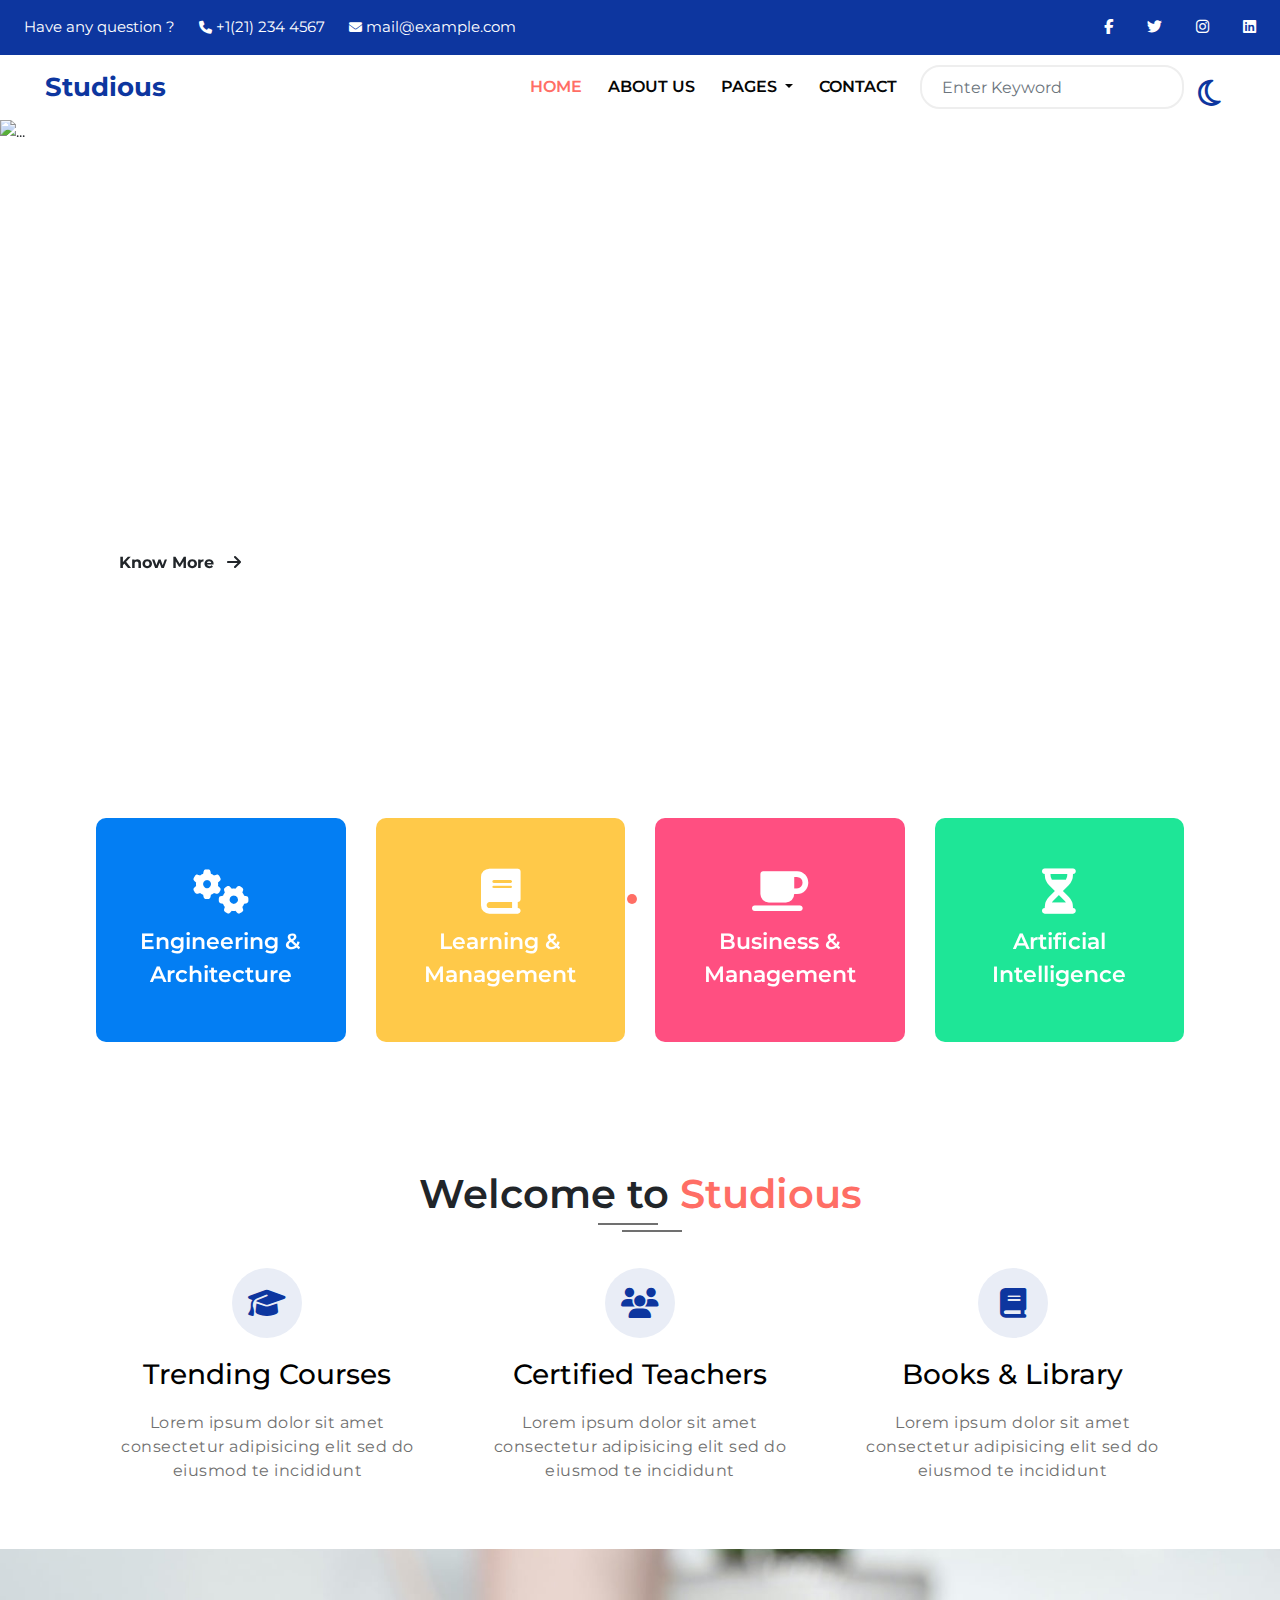
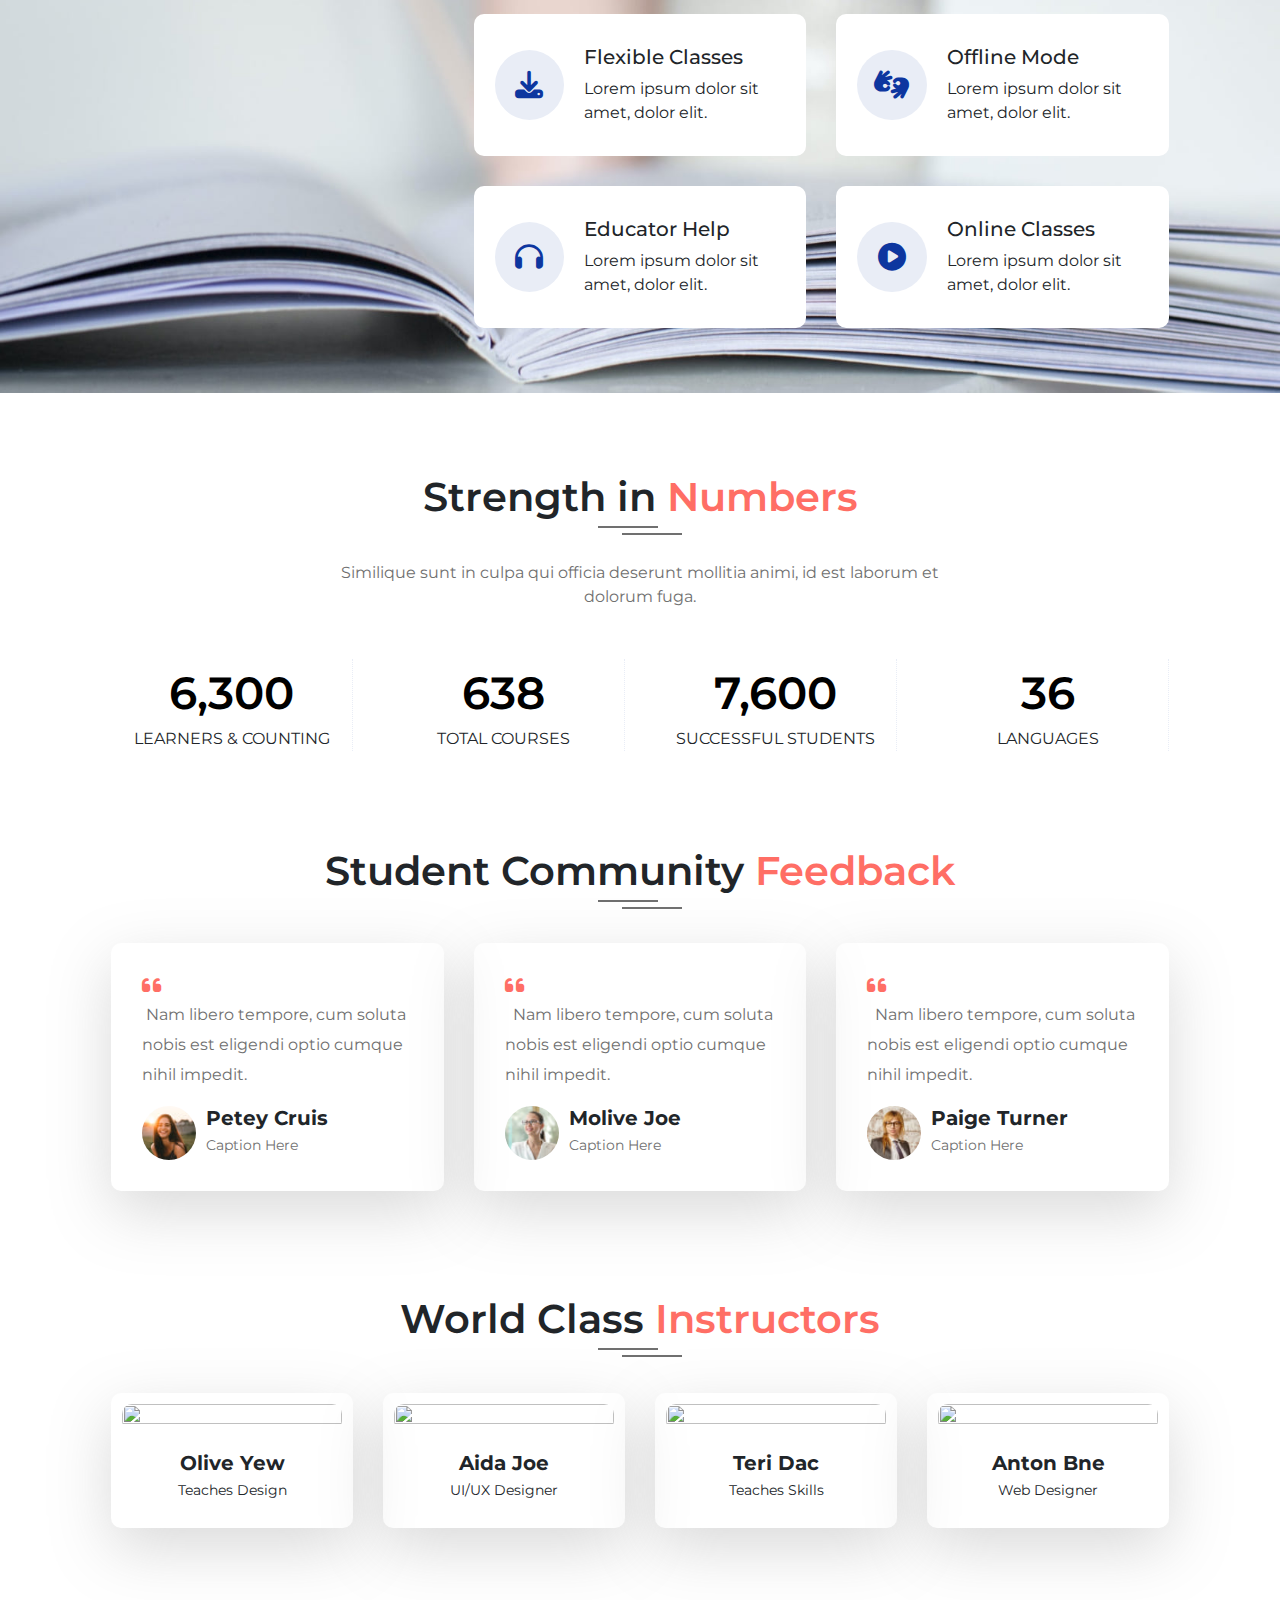
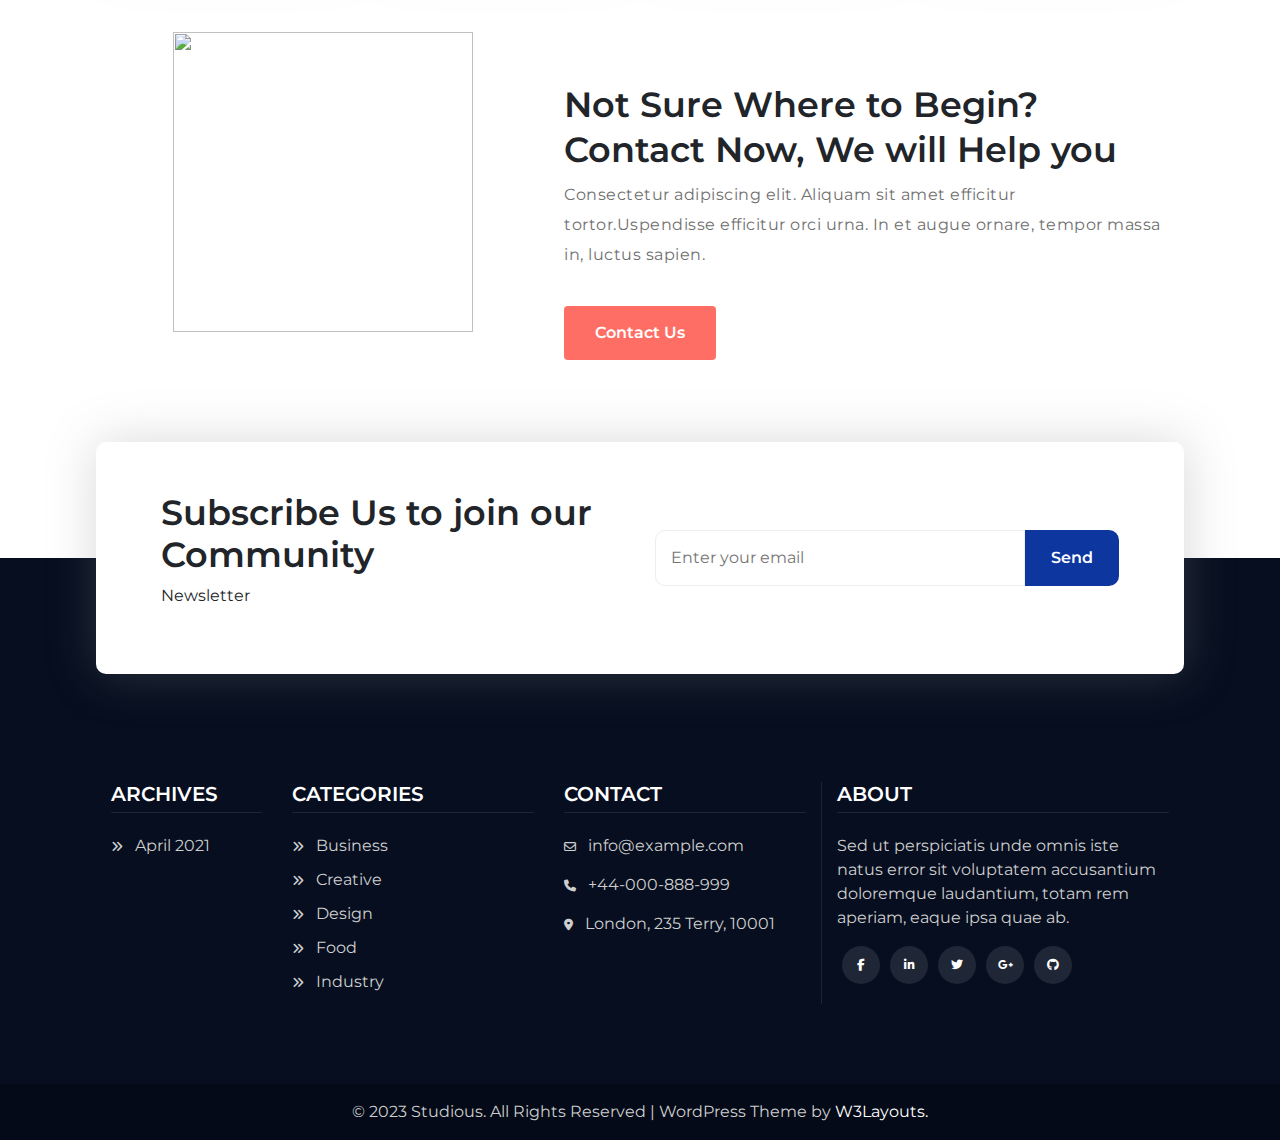
==== commit 8af93210: "fix text" ====
--- a/index.html
+++ b/index.html
@@ -204,20 +204,20 @@
         </div>
         <div class="col-lg-3 col-md-6 col-12 mb-3">
           <div class="service__item service__item2">
-            <i class="fa fa-cogs"></i>
-            <a href="#">Engineering & <br>Architecture</a>
+            <i class="fa fa-book"></i>
+            <a href="#">Learning & <br> Management</a>
           </div>
         </div>
         <div class="col-lg-3 col-md-6 col-12 mb-3">
           <div class="service__item service__item3">
-            <i class="fa fa-cogs"></i>
-            <a href="#">Engineering & <br>Architecture</a>
+            <i class="fa fa-coffee"></i>
+            <a href="#">Business & <br>Management</a>
           </div>
         </div>
         <div class="col-lg-3 col-md-6 col-12 mb-3">
           <div class="service__item service__item4">
-            <i class="fa fa-cogs"></i>
-            <a href="#">Engineering & <br>Architecture</a>
+            <i class="fa fa-hourglass-half"></i>
+            <a href="#">Artificial <br> Intelligence</a>
           </div>
         </div>
       </div>
@@ -242,7 +242,7 @@
             <div class="intro__top__item">
               <i class="fa fa-users"></i>              
               <a href="#">
-                <h3 class="h2_DarkLight_Hover">Trending Courses</h3>
+                <h3 class="h2_DarkLight_Hover">Certified Teachers</h3>
               </a>
               <p>Lorem ipsum dolor sit amet consectetur adipisicing elit sed do eiusmod te incididunt</p>
             </div>
@@ -252,7 +252,7 @@
               <i class="fa fa-book">             
               </i>           
               <a href="#">
-                <h3 class="h2_DarkLight_Hover">Trending Courses</h3>
+                <h3 class="h2_DarkLight_Hover">Books & Library</h3>
               </a>         
               <p>Lorem ipsum dolor sit amet consectetur adipisicing elit sed do eiusmod te incididunt</p>
             </div>
@@ -556,19 +556,19 @@
       <h5>ABOUT</h5>
       <p>Sed ut perspiciatis unde omnis iste natus error sit voluptatem accusantium doloremque laudantium, totam rem aperiam, eaque ipsa quae ab.</p>
       <div class="contact__icon">
-      <a href="#">
+      <a href="https://www.facebook.com/w3layouts/">
         <i class="fab fa-facebook-f"></i>
       </a>
-      <a href="#">
+      <a href="https://www.linkedin.com/company/w3layouts/?originalSubdomain=in">
         <i class="fab fa-linkedin-in"></i>
       </a>
-      <a href="#">
+      <a href="https://twitter.com/W3layouts">
         <i class="fab fa-twitter"></i>
       </a>
-      <a href="#">
+      <a href="https://w3layouts.com/">
         <i class="fab fa-google-plus-g"></i>
       </a>
-      <a href="#">
+      <a href="https://w3layouts.com/">
         <i class="fab fa-github"></i>
       </a>
     </div>
